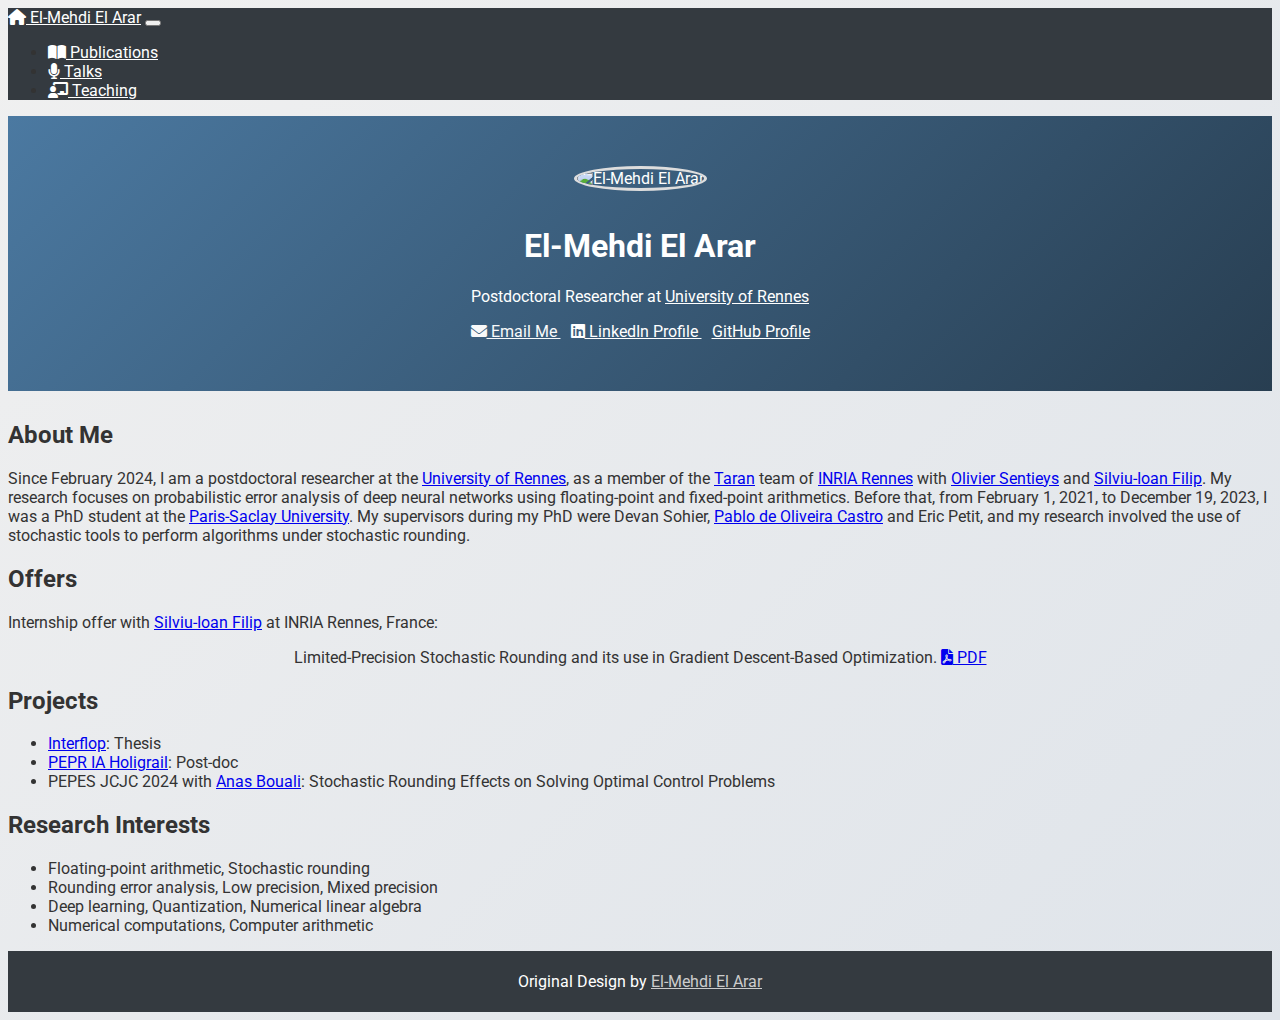
==== index.html @ 6246dfaa "add an intersehip offer" ====
<!DOCTYPE html>
<html lang="en">

<head>
    <meta charset="UTF-8">
    <meta name="viewport" content="width=device-width, initial-scale=1.0">
    <meta name="google-site-verification" content="text/html; charset=utf-8">
    <title>El-Mehdi El Arar</title>

    <!-- Bootstrap CSS -->
    <link href="https://cdn.jsdelivr.net/npm/bootstrap@5.2.3/dist/css/bootstrap.min.css" rel="stylesheet"
        integrity="sha384-rbsA2VBKQhggwzxH7pPCaAqO46MgnOM80zW1RWuH61DGLwZJEdK2Kadq2F9CUG65" crossorigin="anonymous">

    <!-- Font Awesome Icons -->
    <link rel="stylesheet" href="https://cdnjs.cloudflare.com/ajax/libs/font-awesome/6.0.0/css/all.min.css">

    <!-- Google Fonts -->
    <link href="https://fonts.googleapis.com/css2?family=Roboto:wght@300;400;700&display=swap" rel="stylesheet">

    <style>
        body {
            font-family: 'Roboto', sans-serif;
            background: linear-gradient(135deg, #f0f0f0 0%, #dfe4ea 100%);
            color: #333;
        }
    
        .navbar {
            
            background-color: #343a40;
        }
    
        .navbar a {
            color: white;
        }
    
        .hero-section {
            text-align: center;
            margin-bottom: 30px ;
            background: linear-gradient(135deg, #4b79a1 0%, #283e51 100%);
            color: white;
            padding: 50px 0;
        }
    
        .hero-section img {
            width: 150px;
            height: 150px;
            border-radius: 50%;
            object-fit: cover;
            margin-bottom: 15px;
            border: 3px solid #ddd;
        }
    
        .social-buttons a {
            margin: 5px;
            font-size: 1rem;
            transition: background-color 0.3s ease, color 0.3s ease;
        }
    
        /* Button Colors */
        .btn-outline-secondary {
            color: #f8f9fa;
            border-color: #6c757d;
        }
    
        .btn-outline-primary {
            color: white;
            border-color: #007bff;
        }
    
        .btn-outline-dark {
            color: white;
            border-color: #343a40;
        }
    
        /* Hover effects: background color matches the outline color */
        .btn-outline-secondary:hover {
            background-color: #6c757d; /* Gray color to match border */
            border-color: #6c757d;
            color: white;
        }
    
        .btn-outline-primary:hover {
            background-color: #007bff; /* Blue color to match border */
            border-color: #007bff;
            color: white;
        }
    
        .btn-outline-dark:hover {
            background-color: #343a40; /* Dark color to match border */
            border-color: #343a40;
            color: white;
        }
    
        footer {
            text-align: center;
            padding: 5px 0;
            background-color: #343a40;
            color: white;
        }
    
        footer a {
            color: #ccc;
        }

    </style>
    
</head>

<body>

    <!-- Navigation Bar -->
    <nav class="navbar navbar-expand-lg navbar-dark sticky-top">
        <div class="container">
            <a class="navbar-brand" href="#"><i class="fas fa-home"></i> El-Mehdi El Arar</a>
            <button class="navbar-toggler" type="button" data-bs-toggle="collapse" data-bs-target="#navbarNav"
                aria-controls="navbarNav" aria-expanded="false" aria-label="Toggle navigation">
                <span class="navbar-toggler-icon"></span>
            </button>
            <div class="collapse navbar-collapse" id="navbarNav">
                <ul class="navbar-nav ms-auto">
                    <li class="nav-item">
                        <a class="nav-link" href="publications/index.html"><i class="fas fa-book-open"></i> Publications</a>
                    </li>
                    <li class="nav-item">
                        <a class="nav-link" href="talks/index.html"><i class="fas fa-microphone"></i> Talks</a>
                    </li>
                    <li class="nav-item">
                        <a class="nav-link" href="teaching/index.html"><i class="fas fa-chalkboard-teacher"></i> Teaching</a>
                    </li>
                </ul>
            </div>
        </div>
    </nav>

    <!-- Hero Section -->
    <div class="hero-section">
        <img src="photo.jpg" alt="El-Mehdi El Arar">
        <h1>El-Mehdi El Arar</h1>
        <p>Postdoctoral Researcher at <a href="https://www.univ-rennes.fr/en" style="color: #fff;">University of Rennes</a></p>

        <div class="social-buttons">
            <a href="mailto:el-mehdi.el-arar@inria.fr" class="btn btn-outline-secondary btn-sm">
                <i class="fas fa-envelope"></i> Email Me
            </a>
            <a href="https://www.linkedin.com/in/el-mehdi-el-arar-34b649210/" class="btn btn-outline-primary btn-sm">
                <i class="fab fa-linkedin"></i> LinkedIn Profile
            </a>
            <a href="http://github.com/MehdiElArar" class="btn btn-outline-dark btn-sm">
                GitHub Profile
            </a>
        </div>
    </div>

    <!-- About Me Section -->
    <div class="container">
        <h2 class="section-title text-center" id="aboutme">About Me</h2>
        <p class="">
            Since February 2024, I am a postdoctoral researcher at the <a href="https://www.univ-rennes.fr/en">University of Rennes</a>, as a member of the 
            <a href="https://team.inria.fr/taran/">Taran</a> team of <a href="https://www.inria.fr/fr/centre-inria-universite-rennes">INRIA Rennes</a> with 
            <a href="https://people.rennes.inria.fr/Olivier.Sentieys/">Olivier Sentieys</a> and <a href="https://people.irisa.fr/Silviu-Ioan.Filip/">Silviu-Ioan Filip</a>. My
            research focuses on probabilistic error analysis of deep neural networks using floating-point and fixed-point arithmetics. Before that, from February 1, 2021, to December 19, 2023,
            I was a PhD student at the  <a href="https://www.universite-paris-saclay.fr/en">Paris-Saclay University</a>. My supervisors during my PhD were Devan Sohier,
            <a href="https://sifflez.org/">Pablo de Oliveira Castro</a> and Eric Petit, and my research involved the use of stochastic tools to perform algorithms under stochastic rounding.
        </p>
    </div>

    <!-- Offers Section -->
    <div class="container">
        <h2 class="section-title text-center" id="offers">Offers</h2>
        <p class="">
            Internship offer with <a href="https://people.irisa.fr/Silviu-Ioan.Filip/">Silviu-Ioan Filip</a> at INRIA Rennes, France:
            <div style="text-align: center;"> Limited-Precision Stochastic Rounding and its use in Gradient Descent-Based Optimization. 
                <a href="./stage.pdf" class="btn btn-link btn-sm"> <i class="fas fa-file-pdf"></i> PDF </a> 
            </div>
        </p>
    </div>
    

    <!-- Projects Section -->
    <div class="container">
        <h2 class="section-title text-center" id="projects">Projects</h2>
        <ul >
            <li >
                <a href="https://www.interflop.fr/">Interflop</a>: Thesis 
            </li>
            <li >
                <a href="https://www.pepr-ia.fr/projet/holigrail/">PEPR IA Holigrail</a>: Post-doc
            </li>
            <li >
                PEPES JCJC 2024 with <a href="https://www.anasbouali.com/">Anas Bouali</a>: 
                Stochastic Rounding Effects on Solving Optimal Control Problems
            </li>
        </ul>
    </div>

    <!-- Research Interests Section -->
    <div class="container">
        <h2 class="section-title text-center" id="interests">Research Interests</h2>
        <ul class="list-group">
            <li>Floating-point arithmetic, Stochastic rounding</li>
            <li >Rounding error analysis, Low precision, Mixed precision</li>
            <li>Deep learning, Quantization, Numerical linear algebra</li>
            <li>Numerical computations, Computer arithmetic</li>
        </ul>
    </div>

    <!-- Footer -->
    <footer class="mt-4">
        <p class="mt-2">Original Design by <a href="http://mehdielarar.github.io">El-Mehdi El Arar</a></p>
        
    </footer>

    <!-- Bootstrap JS -->
    <script src="https://cdn.jsdelivr.net/npm/bootstrap@5.2.3/dist/js/bootstrap.bundle.min.js"
        integrity="sha384-kenU1KFdBIe4zVF0s0G1M5b4hcpxyD9F7jL+jjXkk+Q2h455rYXK/7HAuoJl+0I4" crossorigin="anonymous"></script>
</body>

</html>
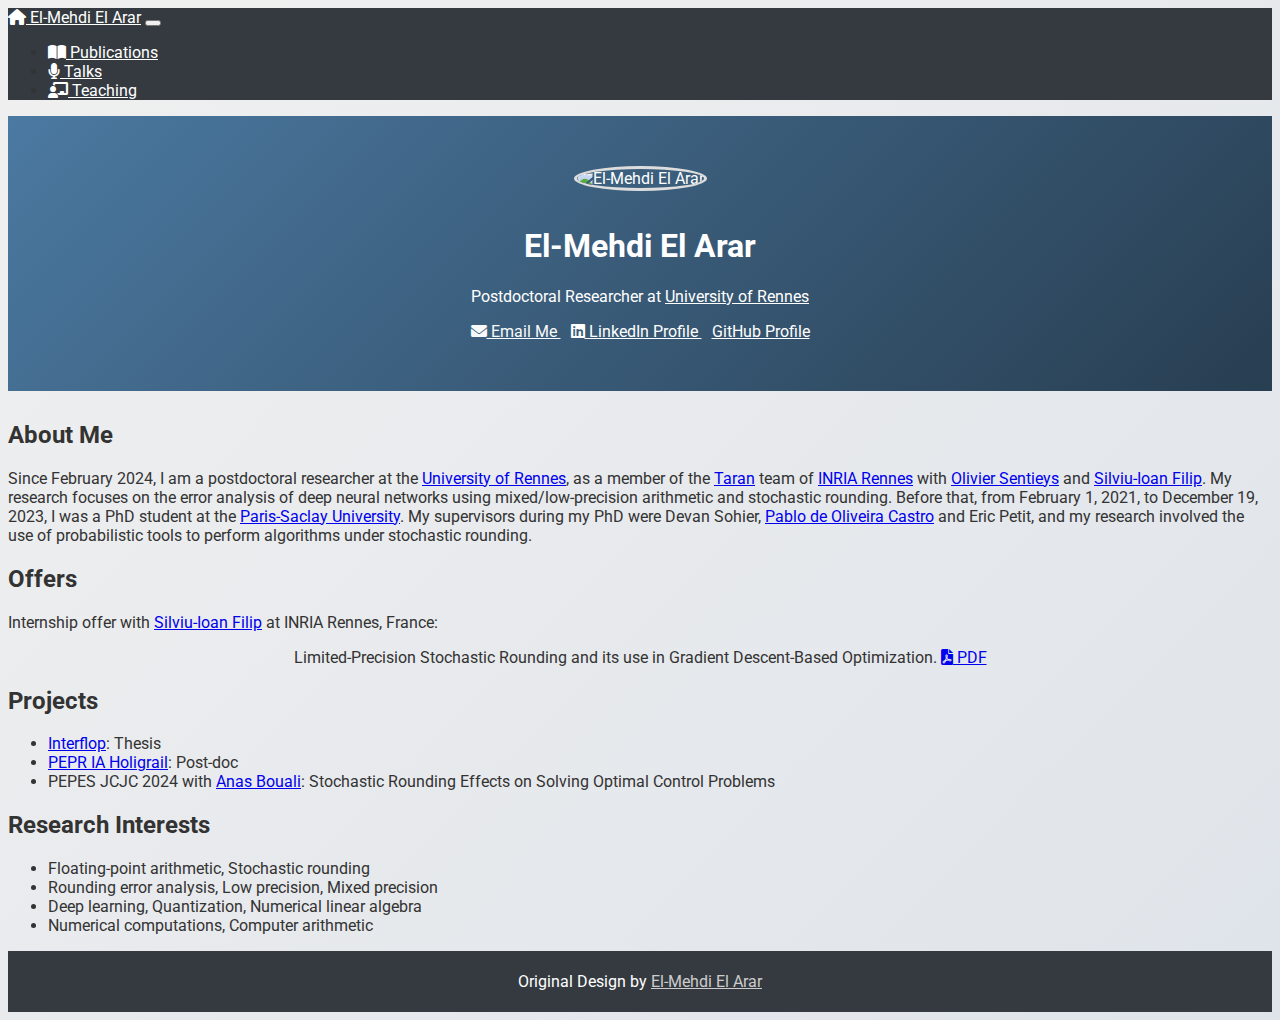
==== commit f730323a: "update" ====
--- a/index.html
+++ b/index.html
@@ -158,9 +158,9 @@
             Since February 2024, I am a postdoctoral researcher at the <a href="https://www.univ-rennes.fr/en">University of Rennes</a>, as a member of the 
             <a href="https://team.inria.fr/taran/">Taran</a> team of <a href="https://www.inria.fr/fr/centre-inria-universite-rennes">INRIA Rennes</a> with 
             <a href="https://people.rennes.inria.fr/Olivier.Sentieys/">Olivier Sentieys</a> and <a href="https://people.irisa.fr/Silviu-Ioan.Filip/">Silviu-Ioan Filip</a>. My
-            research focuses on probabilistic error analysis of deep neural networks using floating-point and fixed-point arithmetics. Before that, from February 1, 2021, to December 19, 2023,
+            research focuses on the error analysis of deep neural networks using mixed/low-precision arithmetic and stochastic rounding. Before that, from February 1, 2021, to December 19, 2023,
             I was a PhD student at the  <a href="https://www.universite-paris-saclay.fr/en">Paris-Saclay University</a>. My supervisors during my PhD were Devan Sohier,
-            <a href="https://sifflez.org/">Pablo de Oliveira Castro</a> and Eric Petit, and my research involved the use of stochastic tools to perform algorithms under stochastic rounding.
+            <a href="https://sifflez.org/">Pablo de Oliveira Castro</a> and Eric Petit, and my research involved the use of probabilistic tools to perform algorithms under stochastic rounding.
         </p>
     </div>
 
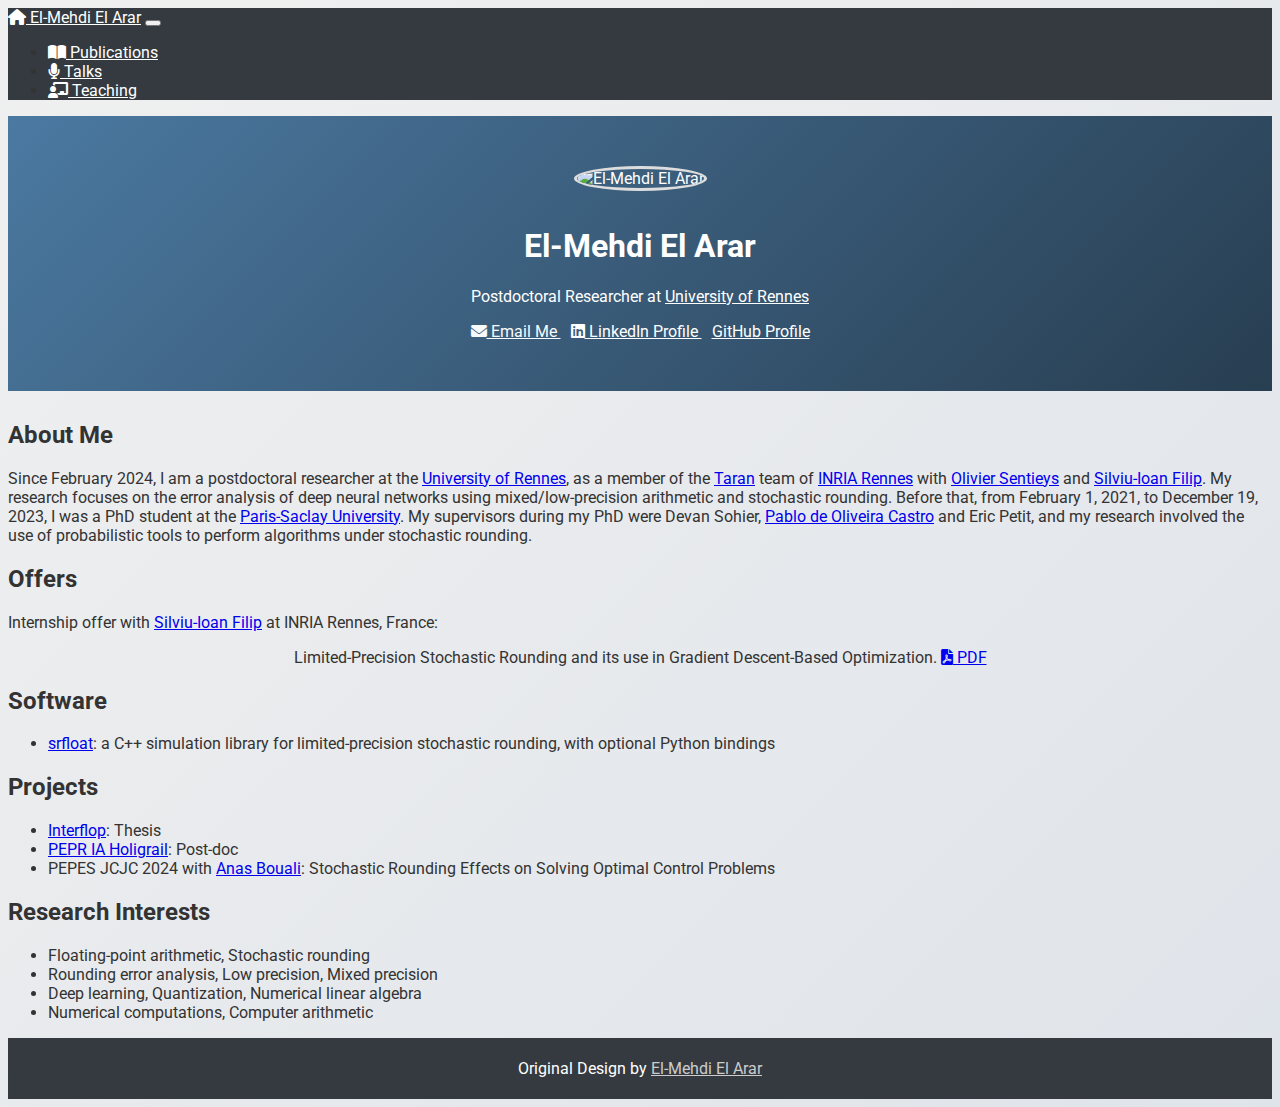
==== commit 1d64d04c: "add srfloat" ====
--- a/index.html
+++ b/index.html
@@ -174,6 +174,16 @@
             </div>
         </p>
     </div>
+
+    <!-- Software Section -->
+    <div class="container">
+        <h2 class="section-title text-center" id="offers">Software</h2>
+        <ul >
+            <li >
+                <a href="https://github.com/MehdiElArar/srfloat">srfloat</a>: a C++ simulation library for limited-precision stochastic rounding, with optional Python bindings 
+            </li>
+        </ul>
+    </div>
     
 
     <!-- Projects Section -->
@@ -198,7 +208,7 @@
         <h2 class="section-title text-center" id="interests">Research Interests</h2>
         <ul class="list-group">
             <li>Floating-point arithmetic, Stochastic rounding</li>
-            <li >Rounding error analysis, Low precision, Mixed precision</li>
+            <li>Rounding error analysis, Low precision, Mixed precision</li>
             <li>Deep learning, Quantization, Numerical linear algebra</li>
             <li>Numerical computations, Computer arithmetic</li>
         </ul>
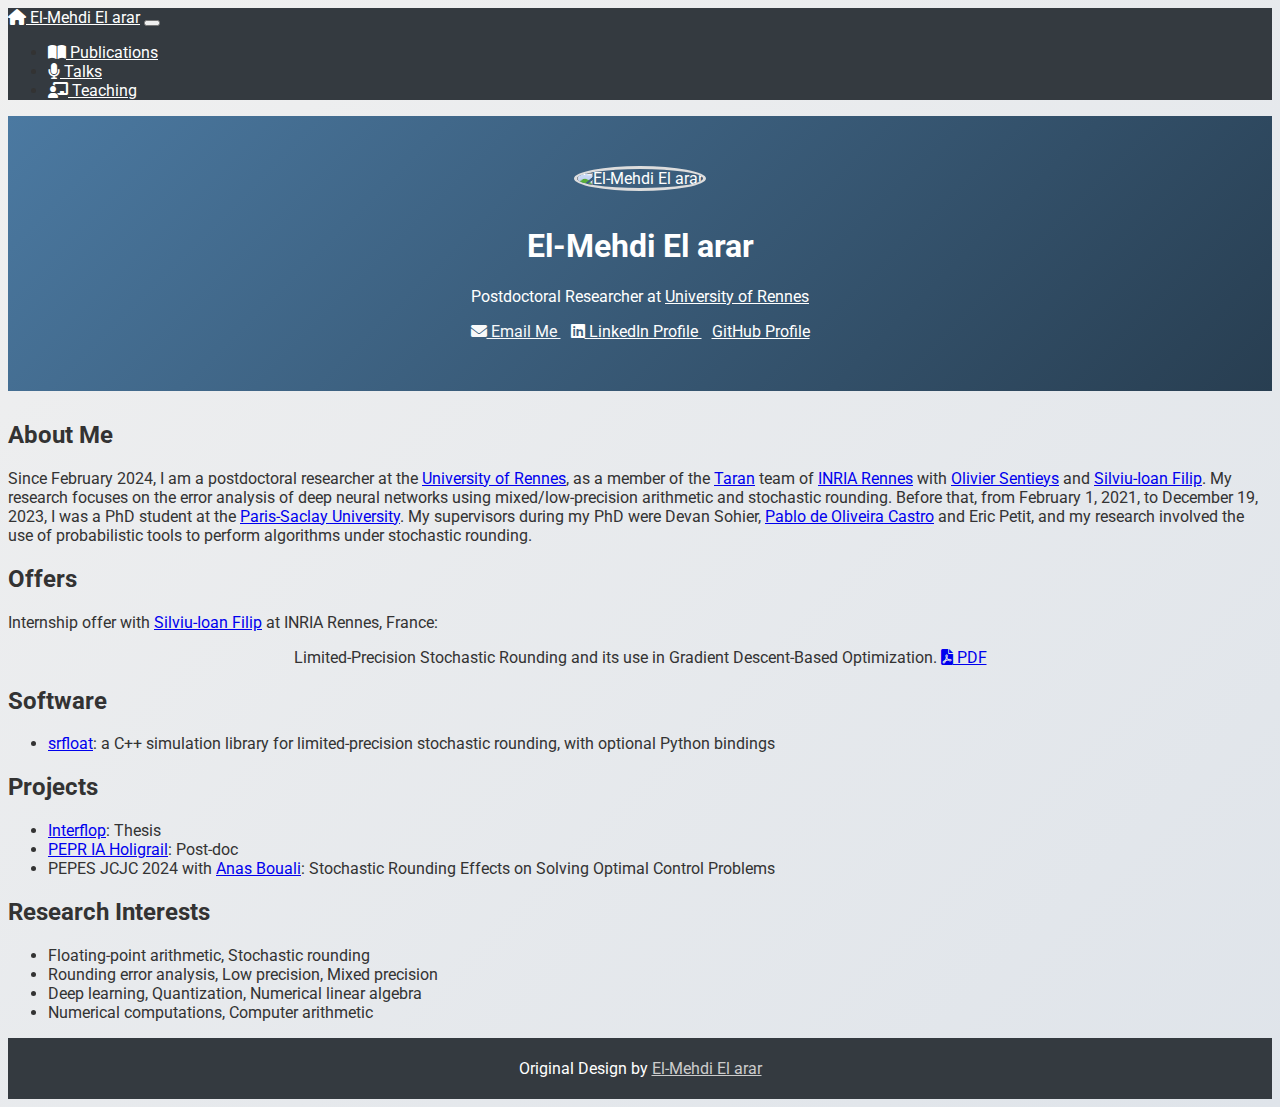
==== commit b2ff34a0: "update" ====
--- a/index.html
+++ b/index.html
@@ -5,7 +5,7 @@
     <meta charset="UTF-8">
     <meta name="viewport" content="width=device-width, initial-scale=1.0">
     <meta name="google-site-verification" content="text/html; charset=utf-8">
-    <title>El-Mehdi El Arar</title>
+    <title>El-Mehdi El arar</title>
 
     <!-- Bootstrap CSS -->
     <link href="https://cdn.jsdelivr.net/npm/bootstrap@5.2.3/dist/css/bootstrap.min.css" rel="stylesheet"
@@ -111,7 +111,7 @@
     <!-- Navigation Bar -->
     <nav class="navbar navbar-expand-lg navbar-dark sticky-top">
         <div class="container">
-            <a class="navbar-brand" href="#"><i class="fas fa-home"></i> El-Mehdi El Arar</a>
+            <a class="navbar-brand" href="#"><i class="fas fa-home"></i> El-Mehdi El arar</a>
             <button class="navbar-toggler" type="button" data-bs-toggle="collapse" data-bs-target="#navbarNav"
                 aria-controls="navbarNav" aria-expanded="false" aria-label="Toggle navigation">
                 <span class="navbar-toggler-icon"></span>
@@ -134,8 +134,8 @@
 
     <!-- Hero Section -->
     <div class="hero-section">
-        <img src="photo.jpg" alt="El-Mehdi El Arar">
-        <h1>El-Mehdi El Arar</h1>
+        <img src="photo.jpg" alt="El-Mehdi El arar">
+        <h1>El-Mehdi El arar</h1>
         <p>Postdoctoral Researcher at <a href="https://www.univ-rennes.fr/en" style="color: #fff;">University of Rennes</a></p>
 
         <div class="social-buttons">
@@ -216,7 +216,7 @@
 
     <!-- Footer -->
     <footer class="mt-4">
-        <p class="mt-2">Original Design by <a href="http://mehdielarar.github.io">El-Mehdi El Arar</a></p>
+        <p class="mt-2">Original Design by <a href="http://mehdielarar.github.io">El-Mehdi El arar</a></p>
         
     </footer>
 
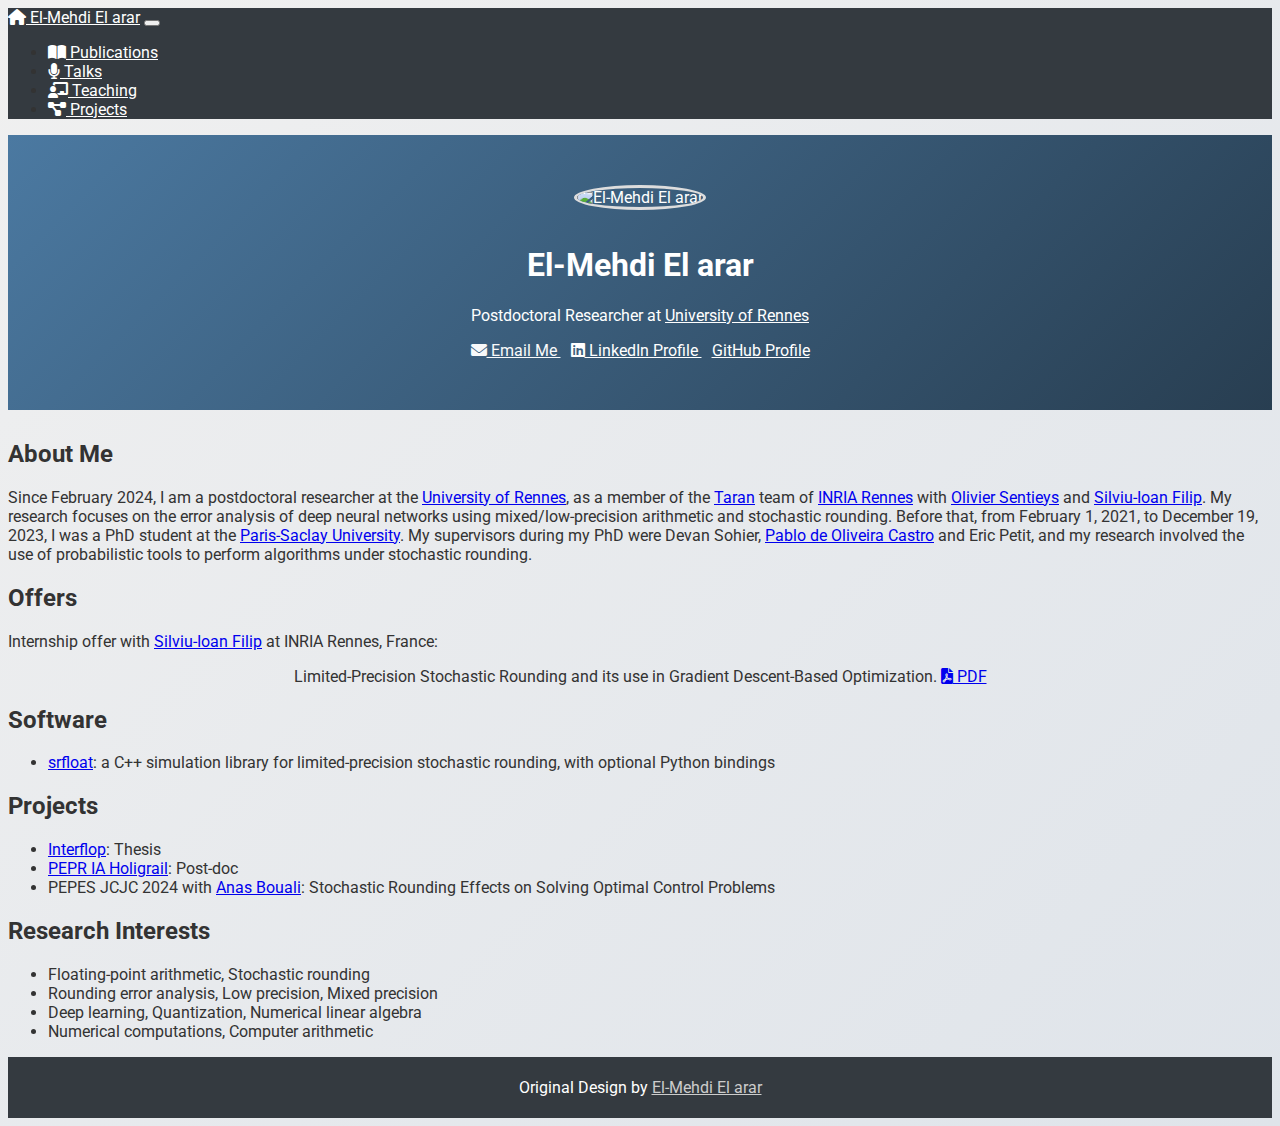
==== commit 9f1b8f98: "update" ====
--- a/index.html
+++ b/index.html
@@ -126,6 +126,9 @@
                     </li>
                     <li class="nav-item">
                         <a class="nav-link" href="teaching/index.html"><i class="fas fa-chalkboard-teacher"></i> Teaching</a>
+                    </li>
+                    <li class="nav-item">
+                        <a class="nav-link" href="projects/index.html"><i class="fas fa-project-diagram"></i> Projects</a>
                     </li>
                 </ul>
             </div>
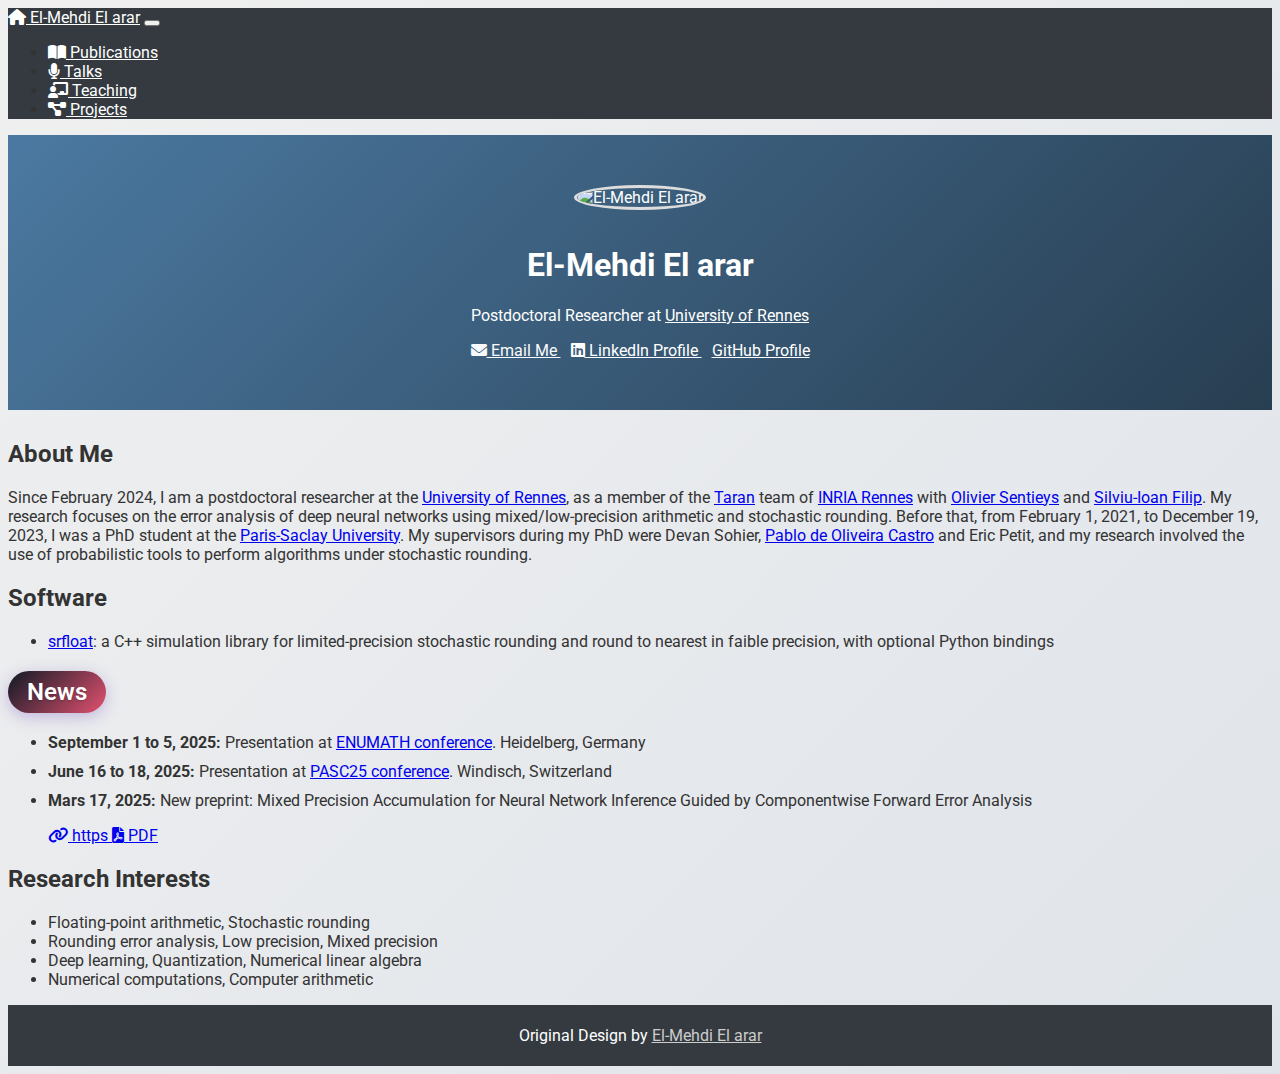
==== commit f5e05860: "add some news" ====
--- a/index.html
+++ b/index.html
@@ -100,6 +100,24 @@
     
         footer a {
             color: #ccc;
+        }
+        
+        .news-heading {
+            display: inline-block;
+            padding: 0.3em 0.8em;
+            background: linear-gradient(135deg, #0f1a25, #e25170);
+            color: white;
+            border-radius: 50px;
+            text-shadow: 0 1px 2px rgba(0,0,0,0.2);
+            box-shadow: 0 4px 15px rgba(103, 58, 183, 0.3);
+            font-weight: 600;
+            animation: pulse 2s infinite;
+        }
+
+        @keyframes pulse {
+            0% { transform: scale(.5); }
+            50% { transform: scale(.90); }
+            100% { transform: scale(.5); }
         }
 
     </style>
@@ -167,23 +185,13 @@
         </p>
     </div>
 
-    <!-- Offers Section -->
-    <div class="container">
-        <h2 class="section-title text-center" id="offers">Offers</h2>
-        <p class="">
-            Internship offer with <a href="https://people.irisa.fr/Silviu-Ioan.Filip/">Silviu-Ioan Filip</a> at INRIA Rennes, France:
-            <div style="text-align: center;"> Limited-Precision Stochastic Rounding and its use in Gradient Descent-Based Optimization. 
-                <a href="./stage.pdf" class="btn btn-link btn-sm"> <i class="fas fa-file-pdf"></i> PDF </a> 
-            </div>
-        </p>
-    </div>
 
     <!-- Software Section -->
     <div class="container">
         <h2 class="section-title text-center" id="offers">Software</h2>
         <ul >
             <li >
-                <a href="https://github.com/MehdiElArar/srfloat">srfloat</a>: a C++ simulation library for limited-precision stochastic rounding, with optional Python bindings 
+                <a href="https://github.com/MehdiElArar/srfloat">srfloat</a>: a C++ simulation library for limited-precision stochastic rounding and round to nearest in faible precision, with optional Python bindings 
             </li>
         </ul>
     </div>
@@ -191,17 +199,27 @@
 
     <!-- Projects Section -->
     <div class="container">
-        <h2 class="section-title text-center" id="projects">Projects</h2>
+        <h2 class="section-title text-center" id="projects">
+            <span class="news-heading">News</span>
+        </h2>
         <ul >
-            <li >
-                <a href="https://www.interflop.fr/">Interflop</a>: Thesis 
-            </li>
-            <li >
-                <a href="https://www.pepr-ia.fr/projet/holigrail/">PEPR IA Holigrail</a>: Post-doc
-            </li>
-            <li >
-                PEPES JCJC 2024 with <a href="https://www.anasbouali.com/">Anas Bouali</a>: 
-                Stochastic Rounding Effects on Solving Optimal Control Problems
+            <li style="margin-bottom: 10px;">
+                <strong>September 1 to 5, 2025: </strong> Presentation at <a href="https://enumath2025.eu/">ENUMATH conference</a>.
+                 Heidelberg, Germany
+            </li>
+            <li style="margin-bottom: 10px;">
+                <strong>June 16 to 18, 2025: </strong> Presentation at <a href="https://pasc25.pasc-conference.org/">PASC25 conference</a>.
+                 Windisch, Switzerland
+            </li>
+            <li style="margin-bottom: 10px;">
+                <strong>Mars 17, 2025: </strong> New preprint: Mixed Precision Accumulation for Neural Network Inference Guided by Componentwise Forward Error Analysis
+                <p> <a href="https://hal.science/hal-04995708" class="btn btn-link btn-sm">
+                    <i class="fas fa-link"></i> https
+                </a>
+                <a href="https://hal.science/hal-04995708v1/document" class="btn btn-link btn-sm">
+                    <i class="fas fa-file-pdf"></i> PDF
+                </a>
+                </p>
             </li>
         </ul>
     </div>
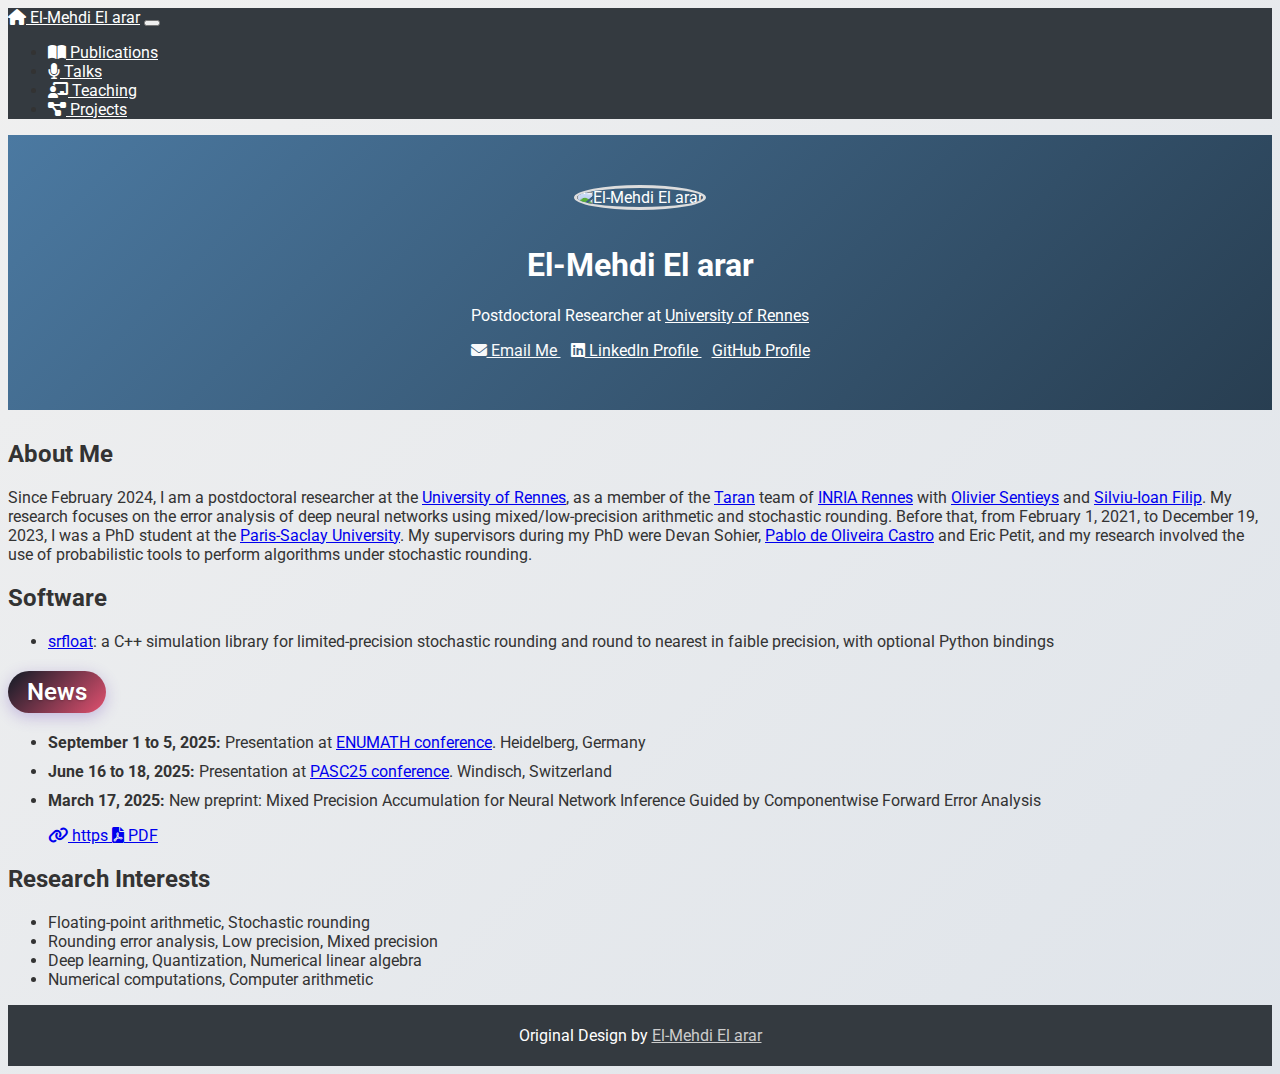
==== commit 439374a4: "update" ====
--- a/index.html
+++ b/index.html
@@ -212,7 +212,7 @@
                  Windisch, Switzerland
             </li>
             <li style="margin-bottom: 10px;">
-                <strong>Mars 17, 2025: </strong> New preprint: Mixed Precision Accumulation for Neural Network Inference Guided by Componentwise Forward Error Analysis
+                <strong>March 17, 2025: </strong> New preprint: Mixed Precision Accumulation for Neural Network Inference Guided by Componentwise Forward Error Analysis
                 <p> <a href="https://hal.science/hal-04995708" class="btn btn-link btn-sm">
                     <i class="fas fa-link"></i> https
                 </a>
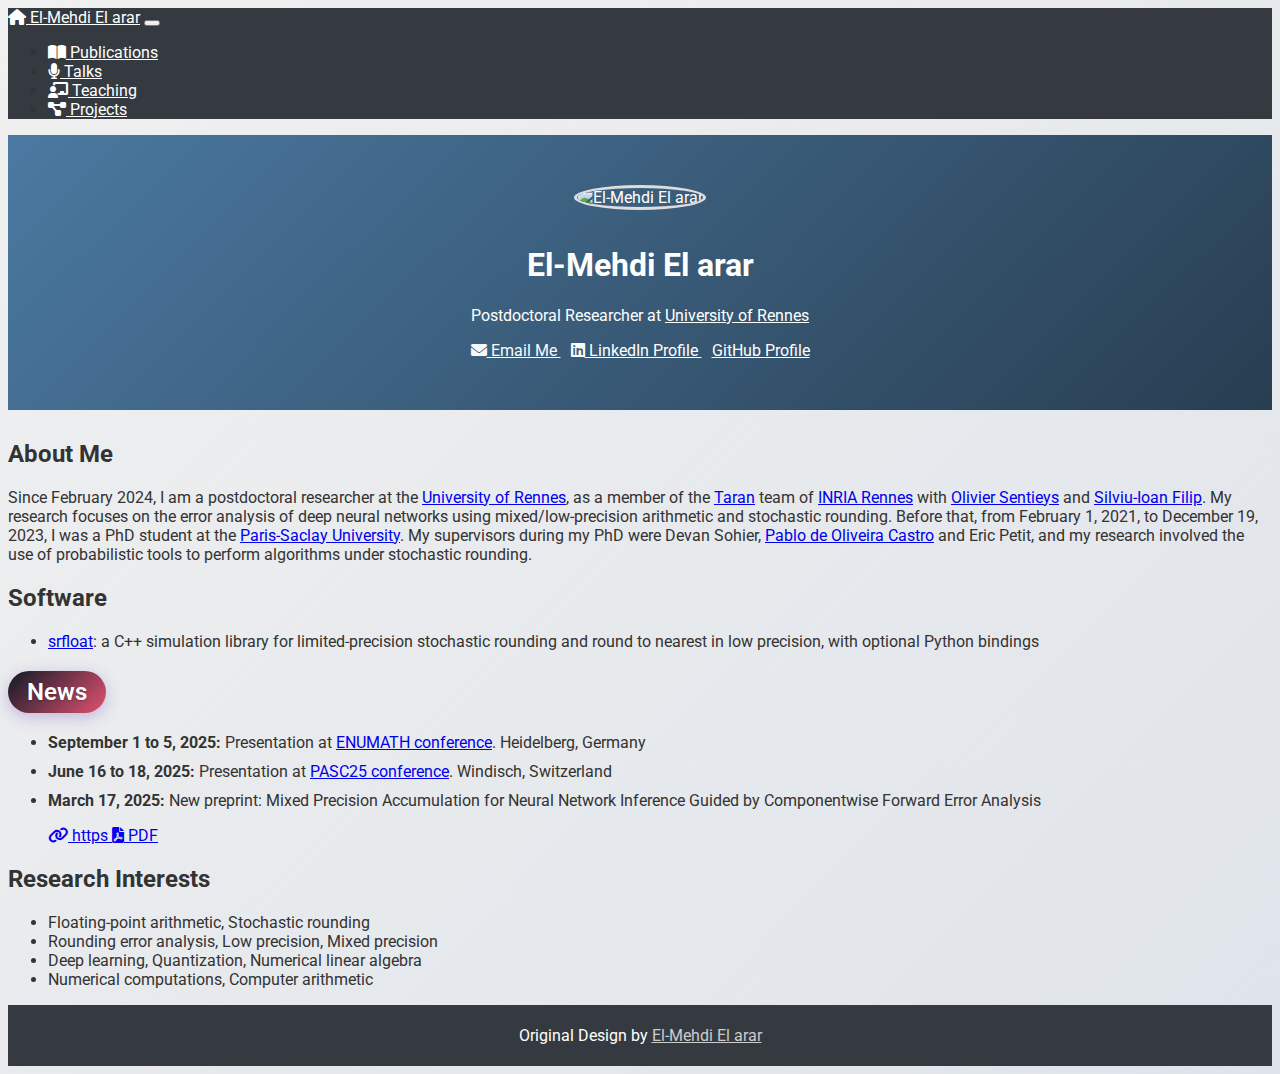
==== commit c179e675: "update" ====
--- a/index.html
+++ b/index.html
@@ -191,7 +191,7 @@
         <h2 class="section-title text-center" id="offers">Software</h2>
         <ul >
             <li >
-                <a href="https://github.com/MehdiElArar/srfloat">srfloat</a>: a C++ simulation library for limited-precision stochastic rounding and round to nearest in faible precision, with optional Python bindings 
+                <a href="https://github.com/MehdiElArar/srfloat">srfloat</a>: a C++ simulation library for limited-precision stochastic rounding and round to nearest in low precision, with optional Python bindings 
             </li>
         </ul>
     </div>
